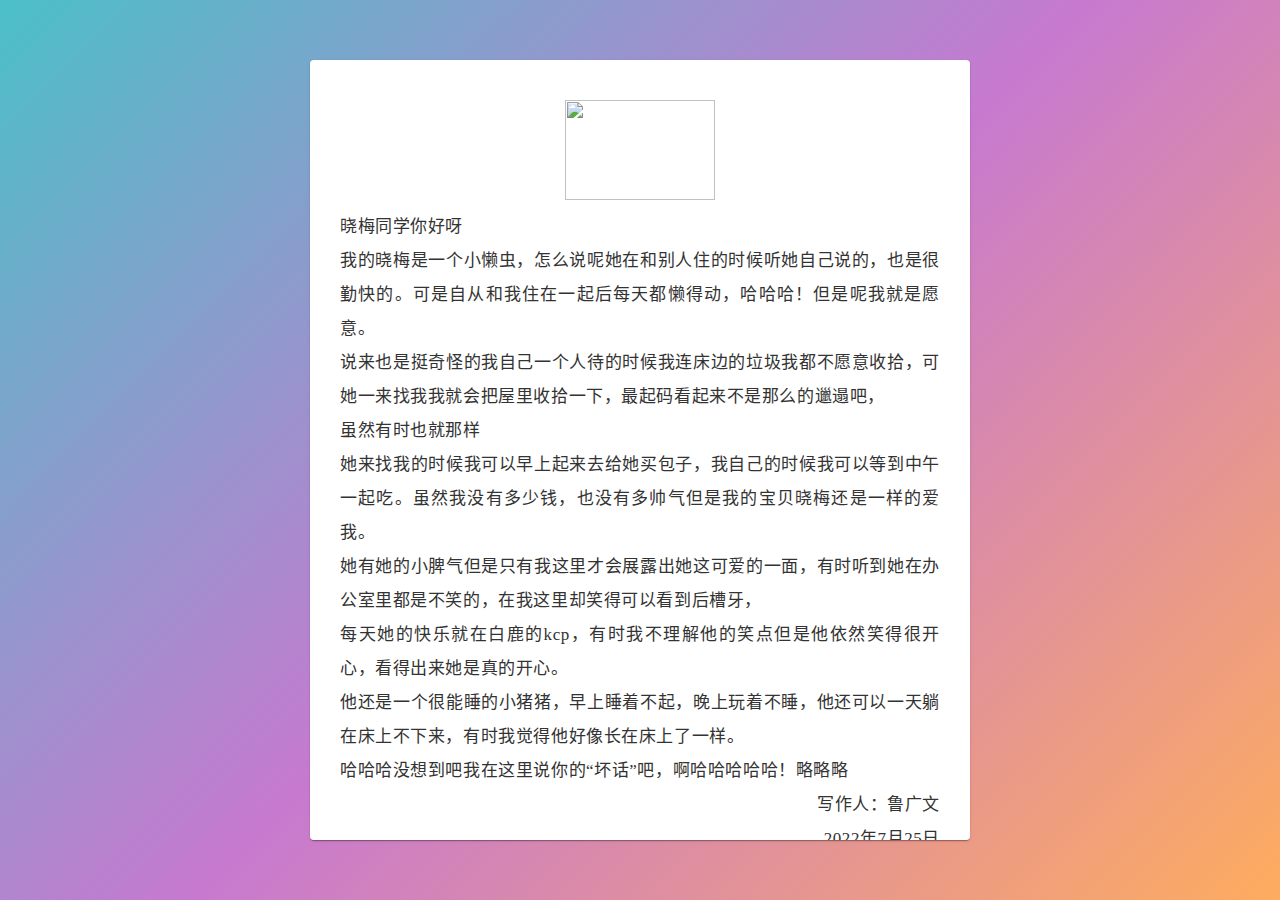
==== index.html @ 656dc37e "Add files via upload" ====
<!DOCTYPE html>
<html lang="zh-CN">
  <head>
    <meta charset="UTF-8" />
    <meta http-equiv="X-UA-Compatible" content="IE=edge" />
    <meta name="viewport" content="width=device-width, initial-scale=1.0" />
    <title>晓梅同学你好呀</title>
    <style>
      body {
        margin: 0;
        height: 100vh;
        display: flex;
        align-items: center;
        justify-content: center;
        background: linear-gradient(135deg, #4bc0c8, #c779d0, #feac5e);
      }
      .flex {
        height: 80vh;
        width: 70%;
        max-width: 600px;
        background-color: #fff;
        padding: 30px;
        border-radius: 4px;
        box-shadow: rgb(0 0 0 / 20%) 0px 2px 1px -1px,
          rgb(0 0 0 / 14%) 0px 1px 1px 0px, rgb(0 0 0 / 12%) 0px 1px 3px 0px;
        word-wrap: break-word;
        hyphens: auto;
        text-align: justify;
        color: #333;
        font-size: 17px;
        line-height: 2;
        letter-spacing: 0.034em;
        font-family: "思源黑体";
        overflow-y: scroll;
      }
      .flex1 {
        height: 100px;
        display: flex;
        align-items: center;
        justify-content: center;
      }
      .flex::-webkit-scrollbar {
        display: none; /* Chrome Safari */
      }
    </style>
  </head>
  <body>
    <div class="flex">
      <div
        style="padding: 10px; align-items: center; justify-content: centenr"
        class="flex1"
      >
        <img src="javascript:void(0)" width="150px" height="100px" alt="" />
      </div>
      <div>晓梅同学你好呀</div>
      <div>
        我的晓梅是一个小懒虫，怎么说呢她在和别人住的时候听她自己说的，也是很勤快的。可是自从和我住在一起后每天都懒得动，哈哈哈！但是呢我就是愿意。
      </div>
      <div>
        说来也是挺奇怪的我自己一个人待的时候我连床边的垃圾我都不愿意收拾，可她一来找我我就会把屋里收拾一下，最起码看起来不是那么的邋遢吧，
      </div>
      <div>虽然有时也就那样</div>
      <div>
        她来找我的时候我可以早上起来去给她买包子，我自己的时候我可以等到中午一起吃。虽然我没有多少钱，也没有多帅气但是我的宝贝晓梅还是一样的爱我。
      </div>
      <div>
        她有她的小脾气但是只有我这里才会展露出她这可爱的一面，有时听到她在办公室里都是不笑的，在我这里却笑得可以看到后槽牙，
      </div>
      <div>
        每天她的快乐就在白鹿的kcp，有时我不理解他的笑点但是他依然笑得很开心，看得出来她是真的开心。
      </div>
      <div>
        他还是一个很能睡的小猪猪，早上睡着不起，晚上玩着不睡，他还可以一天躺在床上不下来，有时我觉得他好像长在床上了一样。
      </div>
      <div>哈哈哈没想到吧我在这里说你的“坏话”吧，啊哈哈哈哈哈！略略略</div>
      <div style="text-align: right">写作人：鲁广文</div>
      <div style="text-align: right">2022年7月25日</div>
    </div>
  </body>
</html>
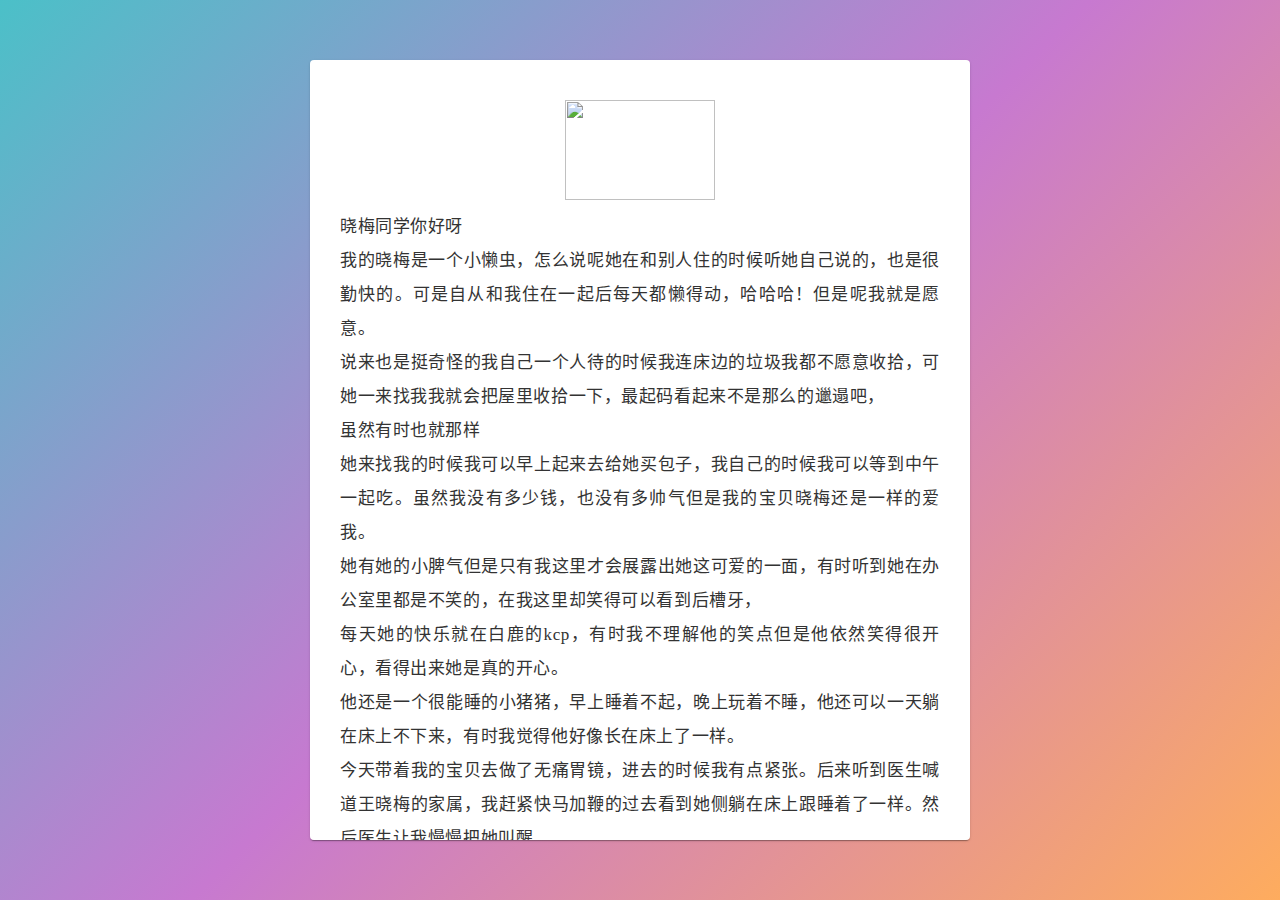
==== commit efe5441b: "Update index.html" ====
--- a/index.html
+++ b/index.html
@@ -50,7 +50,7 @@
         style="padding: 10px; align-items: center; justify-content: centenr"
         class="flex1"
       >
-        <img src="javascript:void(0)" width="150px" height="100px" alt="" />
+        <img src="loge.jpg/" width="150px" height="100px" alt="" />
       </div>
       <div>晓梅同学你好呀</div>
       <div>
@@ -72,6 +72,9 @@
       <div>
         他还是一个很能睡的小猪猪，早上睡着不起，晚上玩着不睡，他还可以一天躺在床上不下来，有时我觉得他好像长在床上了一样。
       </div>
+      <div>今天带着我的宝贝去做了无痛胃镜，进去的时候我有点紧张。后来听到医生喊道王晓梅的家属，我赶紧快马加鞭的过去看到她侧躺在床上跟睡着了一样。然后医生让我慢慢把她叫醒，</div>
+      <div>我就在哪里一直摇晃她叫她，可是没有任何反应，旁边走过一个阿姨让我慢慢叫，慢慢叫就醒了，然后我就在旁边慢慢的喊着她，渐渐的她眼睛慢慢的睁开嘴里支支吾吾的说这话</div>
+      <div>可是我凑近去听也听不清，后面也就逐渐的清醒了，今天我的宝子也是可爱的一天。</div>
       <div>哈哈哈没想到吧我在这里说你的“坏话”吧，啊哈哈哈哈哈！略略略</div>
       <div style="text-align: right">写作人：鲁广文</div>
       <div style="text-align: right">2022年7月25日</div>
